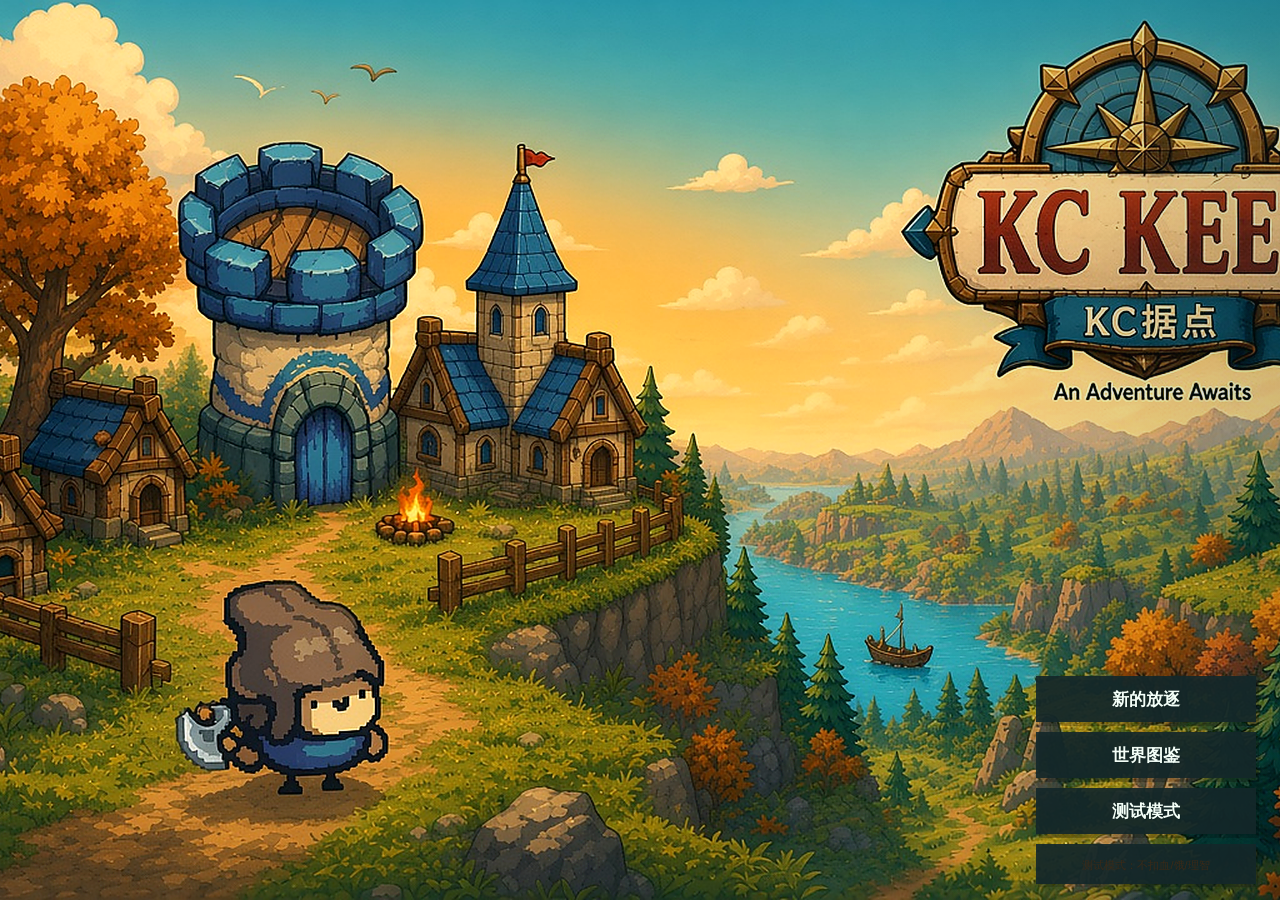
==== index.html @ 80c83ae1 "KC KEEP: code-only release (no Tiny Swords art packs)." ====
<!DOCTYPE html>
<html lang="zh-CN">
<head>
  <meta charset="UTF-8" />
  <meta http-equiv="refresh" content="0; url=game/" />
  <title>魔蚀据点</title>
  <script>location.replace("game/");</script>
</head>
<body>
  <p><a href="game/">进入游戏</a></p>
</body>
</html>
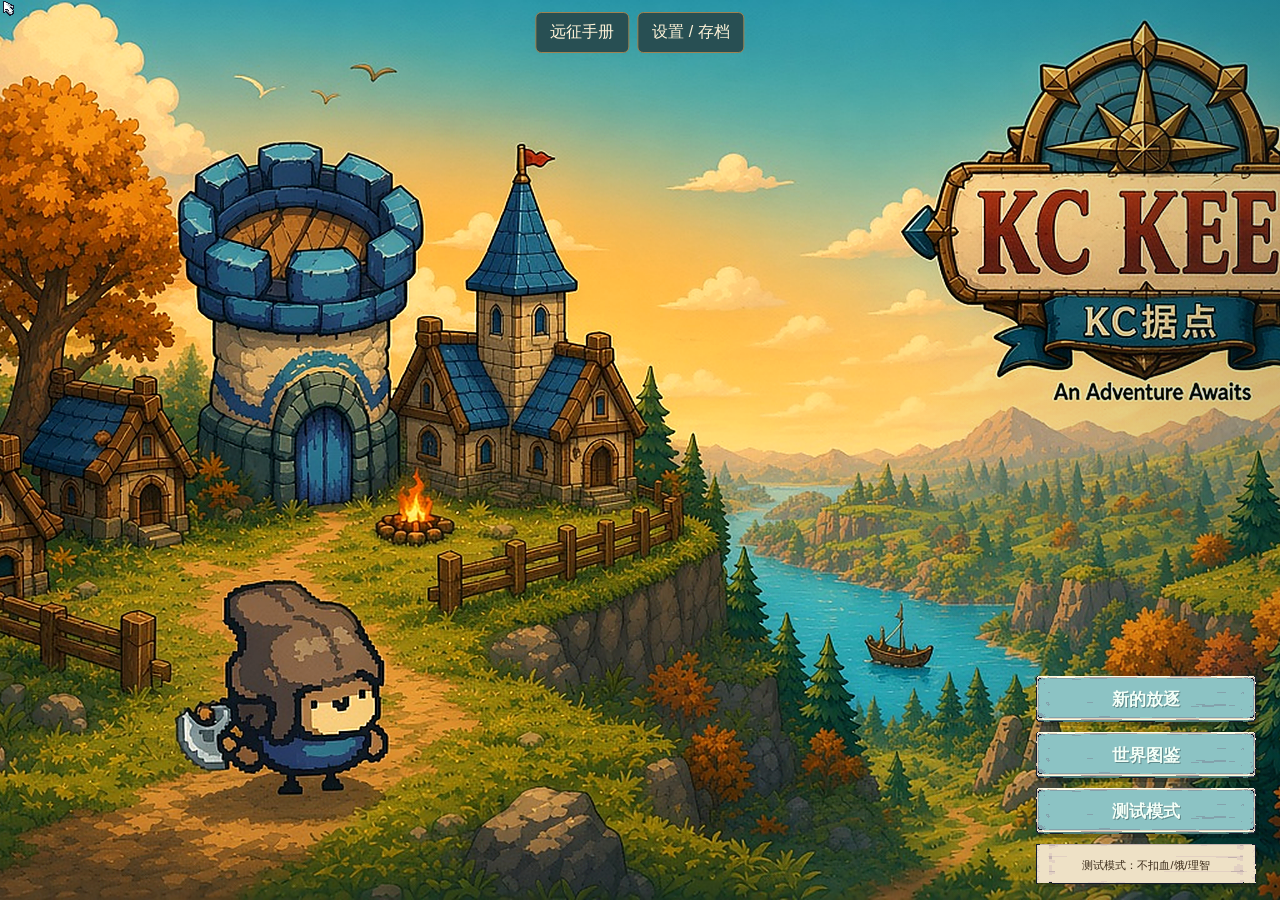
==== commit 688dfc8e: "Publish playable KC KEEP build." ====
--- a/index.html
+++ b/index.html
@@ -3,10 +3,8 @@
 <head>
   <meta charset="UTF-8" />
   <meta http-equiv="refresh" content="0; url=game/" />
-  <title>魔蚀据点</title>
+  <title>KC KEEP</title>
   <script>location.replace("game/");</script>
 </head>
-<body>
-  <p><a href="game/">进入游戏</a></p>
-</body>
+<body><p><a href="game/">Play KC KEEP</a></p></body>
 </html>
